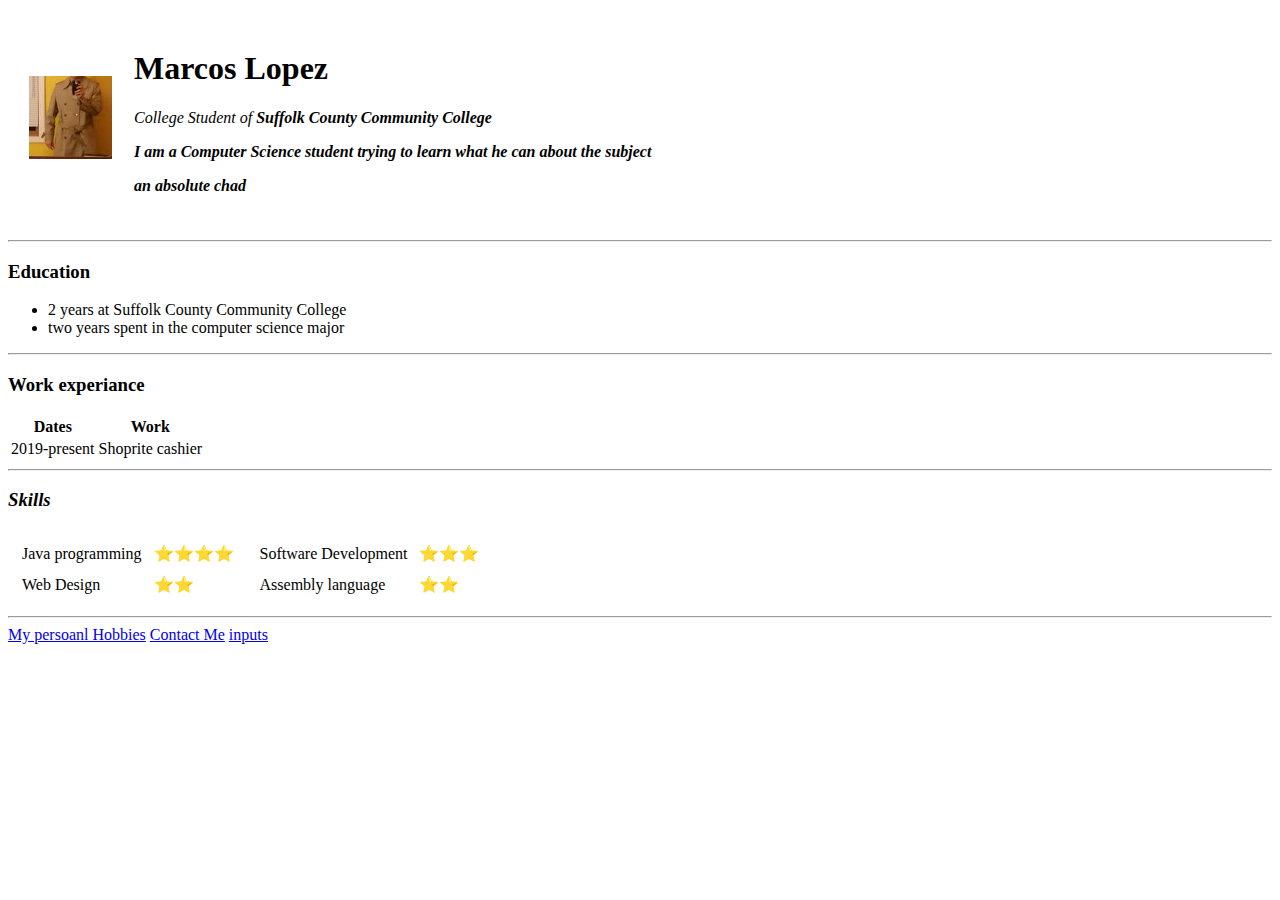
==== index.html @ 83c5ed4b "we added the initial cv files" ====
<!DOCTYPE html>
<html lang="en" dir="ltr">
  <head>
    <meta charset="utf-8">
    <title>Marcos Personal Website</title>
  </head>
  <body>
    <table cellspacing="20">
      <tr>
        <td><img src="trenchCoat.jpg" alt="Trench Coat M"></td>
        <td><h1>Marcos Lopez</h1>
        <p><em>College Student of <strong>Suffolk County Community College<strong><em></p>
        <p>I am a Computer Science student trying to learn what he can about the subject</p>
        <p><link>an absolute chad<link></p>
      </tr>
    </table>

    <hr>
    <h3>Education</h3>
    <ul>
      <li>2 years at Suffolk County Community College</li>
      <li>two years spent in the computer science major</li>
    </ul>

    <hr>

    <h3>Work experiance</h3>
    <table>
      <thead>
        <th>Dates</th>
        <th>Work</th>
      </thead>
      <tbody>
        <tr>
          <td>2019-present</td>
          <td>Shoprite cashier</td>
        </tr>
      </tbody>
      <tfoot>

      </tfoot>
    </table>

    <hr>

    <h3><em>Skills</em></h3>


    <table>
      <tr>
        <td>
          <table cellspacing="10">
            <tbody>
              <tr>
                <td>Java programming</td>
                <td>⭐⭐⭐⭐</td>
              </tr>
              <tr>
                <td>Web Design</td>
                <td>⭐⭐</td>
              </tr>
            </tbody>
          </table>
        </td>
        <td>
          <table cellspacing="10">
            <tbody>
              <tr>
                <td>Software Development</td>
                <td>⭐⭐⭐</td>
              </tr>
              <tr>
                <td>Assembly language </td>
                <td>⭐⭐</td>
              </tr>
            </tbody>
          </table>
        </td>
      </tr>
    </table>

    <hr>
    <a href="hobbies.html">My persoanl Hobbies</a>
    <a href="contact.html">Contact Me</a>
    <a href="inputs.html">inputs</a>



  </body>
</html>
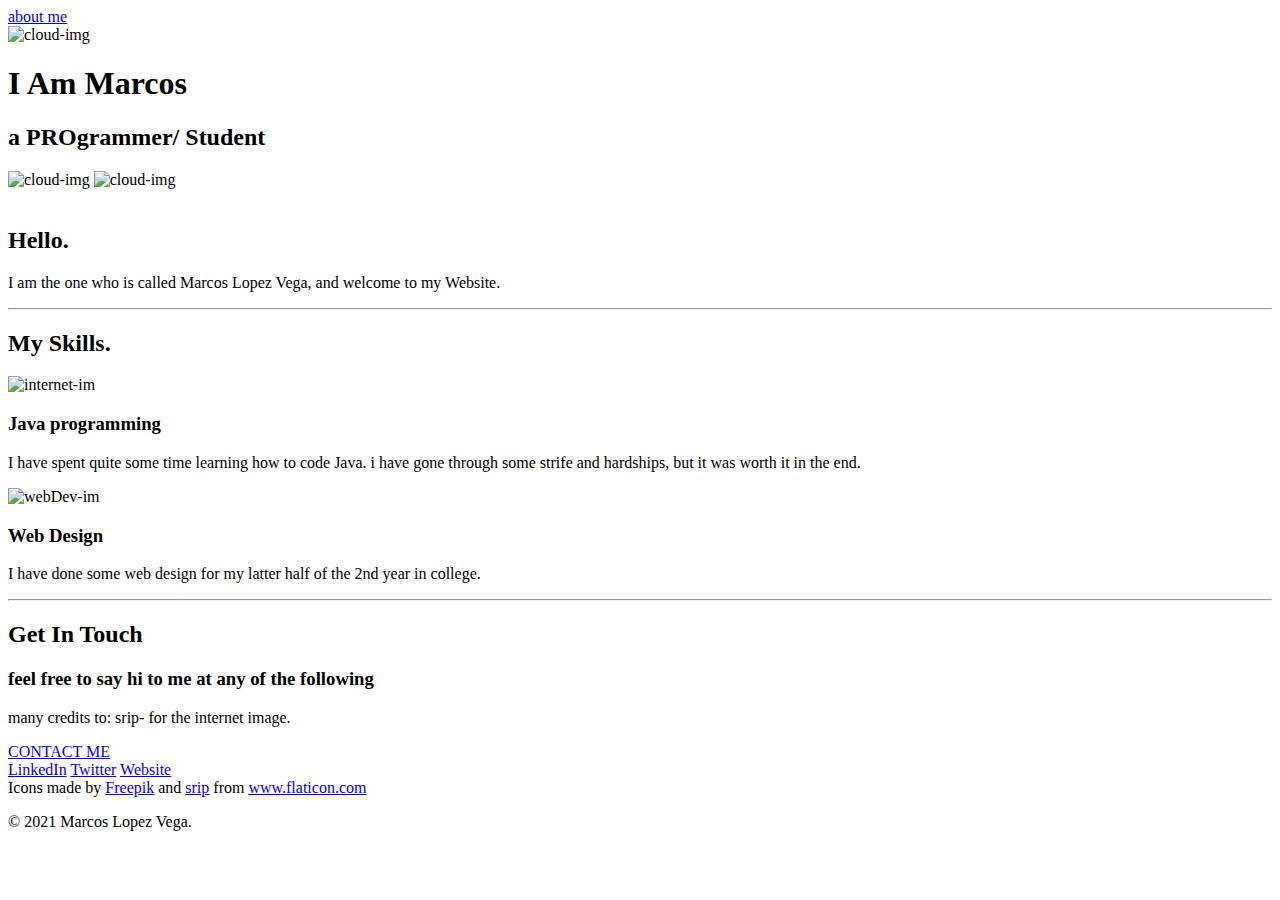
==== commit 4cdb7ae5: "Add files via upload" ====
--- a/index.html
+++ b/index.html
@@ -2,88 +2,68 @@
 <html lang="en" dir="ltr">
   <head>
     <meta charset="utf-8">
-    <title>Marcos Personal Website</title>
+    <title>Marcos' Personal Website</title>
+    <link rel="stylesheet" href="css/styles.css">
+    <link rel="icon" href="favicon.ico">
+    <link rel="preconnect" href="https://fonts.gstatic.com">
+<link href="https://fonts.googleapis.com/css2?family=Bree+Serif&family=PT+Sans:ital@1&family=Roboto&display=swap" rel="stylesheet">
+
   </head>
   <body>
-    <table cellspacing="20">
-      <tr>
-        <td><img src="trenchCoat.jpg" alt="Trench Coat M"></td>
-        <td><h1>Marcos Lopez</h1>
-        <p><em>College Student of <strong>Suffolk County Community College<strong><em></p>
-        <p>I am a Computer Science student trying to learn what he can about the subject</p>
-        <p><link>an absolute chad<link></p>
-      </tr>
-    </table>
+    <div class="menuBar">
+      <a href="aboutme.html">about me</a>
+    </div>
+    <div class="top">
+      <img id="top-cloud" src="images/cloud.png" alt="cloud-img">
+      <h1>I Am Marcos</h1>
+      <h2 >a <span class="pro">PRO</span>grammer/ Student</h2>
+      <img id="bottom-cloud"src="images/cloud.png" alt="cloud-img">
+      <img id="mountain" src="images/mountain.png" alt="cloud-img">
+    </div>
 
-    <hr>
-    <h3>Education</h3>
-    <ul>
-      <li>2 years at Suffolk County Community College</li>
-      <li>two years spent in the computer science major</li>
-    </ul>
+    <div class="middle">
+      <div class="profile">
+        <img class="myProfile"src="images/trenchCoat.jpg" alt="">
+        <h2>Hello.</h2>
+        <p class="intro">I am the one who is called Marcos Lopez Vega, and welcome to my Website.</p>
+      </div>
+      <hr>
+      <div class="skills">
+        <h2>My Skills.</h2>
+        <div class="skill-row">
+          <img class="internet"src="https://www.flaticon.com/svg/vstatic/svg/975/975645.svg?token=exp=1614808232~hmac=05bed3bda2dd0687e60f8068d7c35a24" alt="internet-im">
+          <h3>Java programming</h3>
+          <p>I have spent quite some time learning how to code Java. i have gone through some strife and hardships, but it was worth it in the end.</p>
+        </div>
+        <div class="skill-row">
+          <img class="web-design" src="https://www.flaticon.com/svg/vstatic/svg/524/524545.svg?token=exp=1614813550~hmac=deebfdc3617575c054f17894fbe67759" alt="webDev-im">
+          <h3>Web Design</h3>
+          <p>I have done some web design for my latter half of the 2nd year in college.</p>
+        </div>
+      </div>
+      <hr>
+      <div class="contact-me">
+        <h2>Get In Touch</h2>
+        <h3 >feel free to say hi to me at any of the following</h3>
+        <p class="contact-messege">many credits to: srip- for the internet image.</p>
+        <a class="btn" href="mailto:marlo-1990@hotmail.com">CONTACT ME</a>
 
-    <hr>
-
-    <h3>Work experiance</h3>
-    <table>
-      <thead>
-        <th>Dates</th>
-        <th>Work</th>
-      </thead>
-      <tbody>
-        <tr>
-          <td>2019-present</td>
-          <td>Shoprite cashier</td>
-        </tr>
-      </tbody>
-      <tfoot>
-
-      </tfoot>
-    </table>
-
-    <hr>
-
-    <h3><em>Skills</em></h3>
+      </div>
+    </div>
 
 
-    <table>
-      <tr>
-        <td>
-          <table cellspacing="10">
-            <tbody>
-              <tr>
-                <td>Java programming</td>
-                <td>⭐⭐⭐⭐</td>
-              </tr>
-              <tr>
-                <td>Web Design</td>
-                <td>⭐⭐</td>
-              </tr>
-            </tbody>
-          </table>
-        </td>
-        <td>
-          <table cellspacing="10">
-            <tbody>
-              <tr>
-                <td>Software Development</td>
-                <td>⭐⭐⭐</td>
-              </tr>
-              <tr>
-                <td>Assembly language </td>
-                <td>⭐⭐</td>
-              </tr>
-            </tbody>
-          </table>
-        </td>
-      </tr>
-    </table>
+    <div class="bottom">
+      <a class="footer-link" href="https://www.linkedin.com/">LinkedIn</a>
+      <a class="footer-link" href="https://www.facebook.com/">Twitter</a>
+      <a class="footer-link" href="https://www.appbrewery.co/">Website</a><br>
 
-    <hr>
-    <a href="hobbies.html">My persoanl Hobbies</a>
-    <a href="contact.html">Contact Me</a>
-    <a href="inputs.html">inputs</a>
+      Icons made by <a href="https://www.freepik.com" title="Freepik">Freepik</a>
+      and <a href="https://www.flaticon.com/authors/srip" title="srip">
+      srip</a> from <a href="https://www.flaticon.com/" title="Flaticon">www.flaticon.com</a>
+      <p class="copyright">© 2021 Marcos Lopez Vega.</p>
 
+
+    </div>
 
 
   </body>
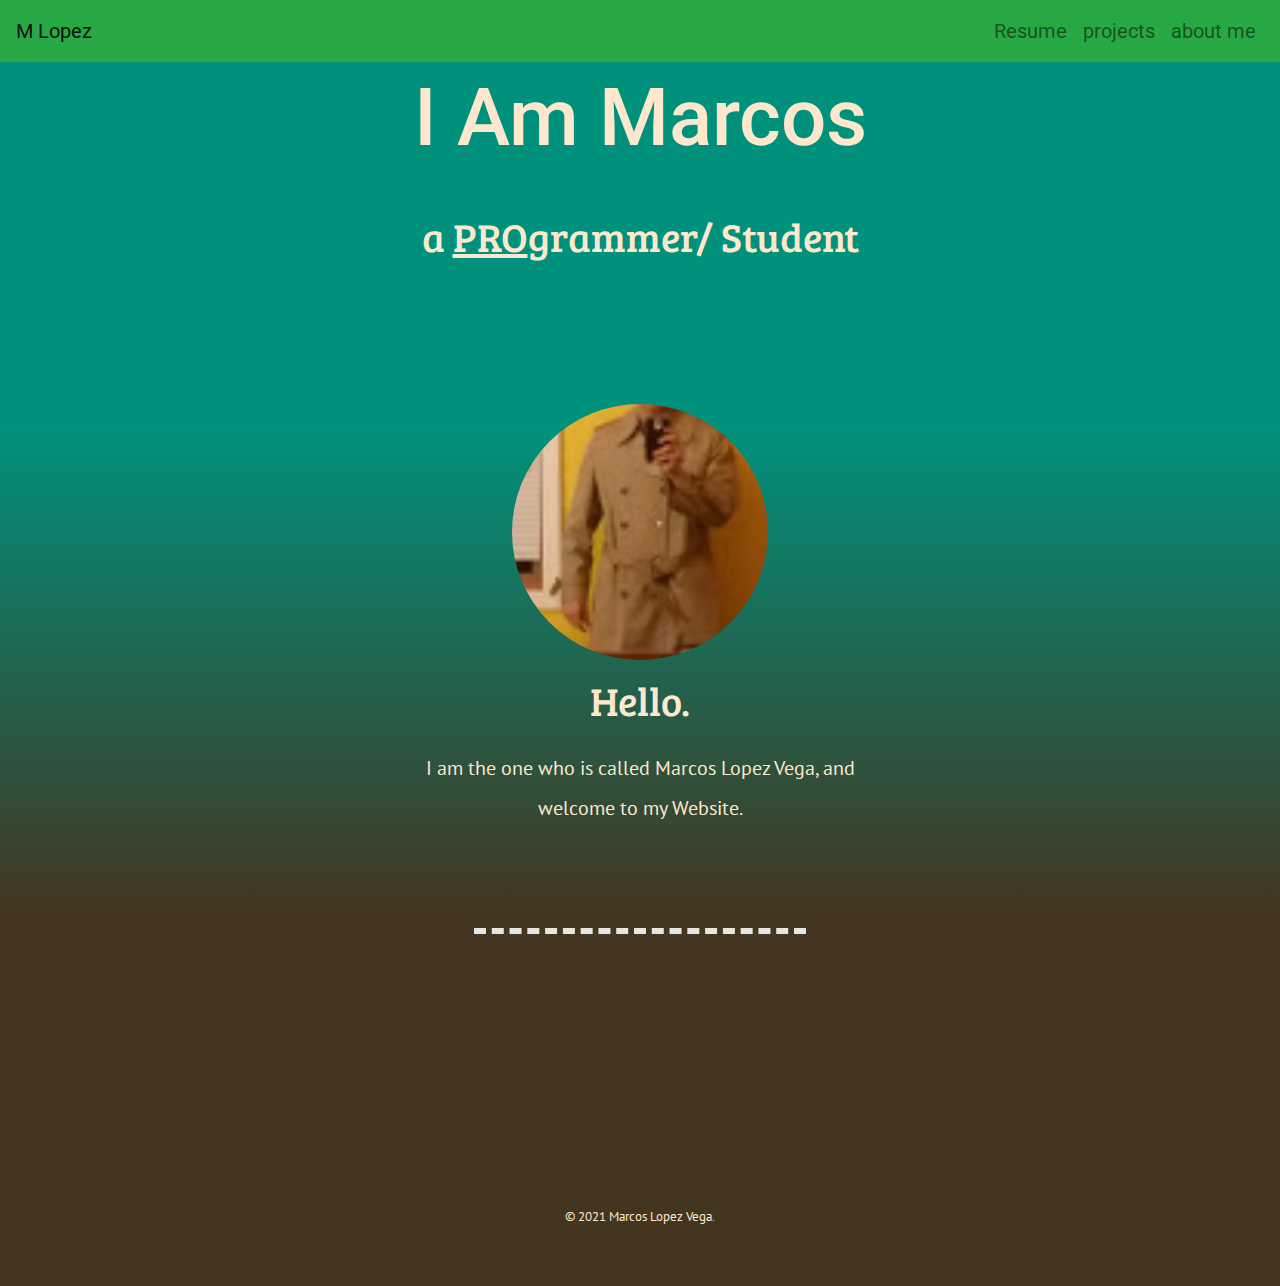
==== commit b2f3e8b7: "Update index.html" ====
--- a/index.html
+++ b/index.html
@@ -3,22 +3,46 @@
   <head>
     <meta charset="utf-8">
     <title>Marcos' Personal Website</title>
+
+    <link rel="stylesheet" href="https://maxcdn.bootstrapcdn.com/bootstrap/4.0.0/css/bootstrap.min.css" integrity="sha384-Gn5384xqQ1aoWXA+058RXPxPg6fy4IWvTNh0E263XmFcJlSAwiGgFAW/dAiS6JXm" crossorigin="anonymous">
     <link rel="stylesheet" href="css/styles.css">
+
     <link rel="icon" href="favicon.ico">
     <link rel="preconnect" href="https://fonts.gstatic.com">
 <link href="https://fonts.googleapis.com/css2?family=Bree+Serif&family=PT+Sans:ital@1&family=Roboto&display=swap" rel="stylesheet">
 
   </head>
   <body>
-    <div class="menuBar">
-      <a href="aboutme.html">about me</a>
+
+    <nav class="navbar navbar-expand-md navbar-light bg-success" id="navFixer">
+      <a class="navbar-brand" href="index.html">M Lopez</a>
+
+      <button class="navbar-toggler" type="button" data-toggle="collapse" data-target="#navbarTogglerDemo02" aria-controls="navbarTogglerDemo02" aria-expanded="false" aria-label="Toggle navigation">
+          <span class="navbar-toggler-icon"></span>
+        </button>
+
+      <div class="collapse navbar-collapse" id="navbarTogglerDemo02">
+      <ul class="navbar-nav ml-auto">
+        <li class="nav-item">
+            <a class="nav-link" href="resume.html">Resume</a>
+        </li>
+
+        <li class="nav-item">
+            <a class="nav-link" href="projects.html">projects</a>
+        </li>
+
+        <li class="nav-item">
+            <a class="nav-link" href="aboutme.html">about me</a>
+        </li>
+
+      </ul>
     </div>
+    </nav>
+
+
     <div class="top">
-      <img id="top-cloud" src="images/cloud.png" alt="cloud-img">
       <h1>I Am Marcos</h1>
       <h2 >a <span class="pro">PRO</span>grammer/ Student</h2>
-      <img id="bottom-cloud"src="images/cloud.png" alt="cloud-img">
-      <img id="mountain" src="images/mountain.png" alt="cloud-img">
     </div>
 
     <div class="middle">
@@ -28,42 +52,19 @@
         <p class="intro">I am the one who is called Marcos Lopez Vega, and welcome to my Website.</p>
       </div>
       <hr>
-      <div class="skills">
-        <h2>My Skills.</h2>
-        <div class="skill-row">
-          <img class="internet"src="https://www.flaticon.com/svg/vstatic/svg/975/975645.svg?token=exp=1614808232~hmac=05bed3bda2dd0687e60f8068d7c35a24" alt="internet-im">
-          <h3>Java programming</h3>
-          <p>I have spent quite some time learning how to code Java. i have gone through some strife and hardships, but it was worth it in the end.</p>
-        </div>
-        <div class="skill-row">
-          <img class="web-design" src="https://www.flaticon.com/svg/vstatic/svg/524/524545.svg?token=exp=1614813550~hmac=deebfdc3617575c054f17894fbe67759" alt="webDev-im">
-          <h3>Web Design</h3>
-          <p>I have done some web design for my latter half of the 2nd year in college.</p>
-        </div>
-      </div>
-      <hr>
-      <div class="contact-me">
-        <h2>Get In Touch</h2>
-        <h3 >feel free to say hi to me at any of the following</h3>
-        <p class="contact-messege">many credits to: srip- for the internet image.</p>
-        <a class="btn" href="mailto:marlo-1990@hotmail.com">CONTACT ME</a>
 
-      </div>
     </div>
 
+    <div class="bottom">
+      
 
-    <div class="bottom">
-      <a class="footer-link" href="https://www.linkedin.com/">LinkedIn</a>
-      <a class="footer-link" href="https://www.facebook.com/">Twitter</a>
-      <a class="footer-link" href="https://www.appbrewery.co/">Website</a><br>
-
-      Icons made by <a href="https://www.freepik.com" title="Freepik">Freepik</a>
-      and <a href="https://www.flaticon.com/authors/srip" title="srip">
-      srip</a> from <a href="https://www.flaticon.com/" title="Flaticon">www.flaticon.com</a>
       <p class="copyright">© 2021 Marcos Lopez Vega.</p>
 
+    </div>
 
-    </div>
+<script src="https://code.jquery.com/jquery-3.2.1.slim.min.js" integrity="sha384-KJ3o2DKtIkvYIK3UENzmM7KCkRr/rE9/Qpg6aAZGJwFDMVNA/GpGFF93hXpG5KkN" crossorigin="anonymous"></script>
+<script src="https://cdnjs.cloudflare.com/ajax/libs/popper.js/1.12.9/umd/popper.min.js" integrity="sha384-ApNbgh9B+Y1QKtv3Rn7W3mgPxhU9K/ScQsAP7hUibX39j7fakFPskvXusvfa0b4Q" crossorigin="anonymous"></script>
+<script src="https://maxcdn.bootstrapcdn.com/bootstrap/4.0.0/js/bootstrap.min.js" integrity="sha384-JZR6Spejh4U02d8jOt6vLEHfe/JQGiRRSQQxSfFWpi1MquVdAyjUar5+76PVCmYl" crossorigin="anonymous"></script>
 
 
   </body>
--- a/css/styles.css
+++ b/css/styles.css
@@ -0,0 +1,174 @@
+
+body{
+  margin: 0px;
+  color: #fde8cd;
+  text-align: center;
+  font-family: 'Roboto', sans-serif;
+  font-size: 20px;
+}
+
+h1{
+  margin: 50px auto 30px auto;
+  font-size: 5rem; 16px = 100% = 1em
+  font-family: 'Bree Serif', serif;
+  color: #fde8cd;
+}
+
+h2{
+  font-family: 'Bree Serif', serif;
+  font-size: 2.5rem;
+  line-height: 2;
+  color: #fde8cd;
+  font-weight: normal;
+}
+
+h3{
+  font-family: 'Bree Serif', serif;
+  color: #75cfb8;
+}
+
+p{
+  font-family: 'PT Sans', sans-serif;
+  line-height: 2;
+}
+
+hr{
+  border: dashed 6px;
+  border-bottom: none;
+  width: 25%;
+  margin: 100px auto;
+  color: #e7e6e1;
+}
+
+a{
+  color: #fde8cd;
+  text-decoration: none;
+}
+
+a:hover{
+  color: #bbdfc8;
+}
+
+.skill-row{
+  width: 50%;
+  margin: 100px auto 100px auto;
+  text-align: left;
+}
+
+.menuBar{
+  background-color: #6ddccf;
+}
+
+.top{
+  background-color: #00917c;
+  color: #fde8cd;
+  padding: 20px;
+}
+
+.middle{
+  background: rgb(67,53,32);
+  background: linear-gradient(0deg, rgba(67,53,32,1) 26%, rgba(0,145,124,1) 85%);
+  padding: 100px 0px;
+}
+
+.bottom{
+  background-color: #433520;
+  padding: 50px 0 20px;
+  color: black;
+}
+
+.pro{
+  text-decoration: underline;
+}
+
+.contact-messege{
+  width: 40%;
+  margin: 40px auto 60px;
+}
+
+.internet{
+  padding-right: 30px;
+  float: left;
+  width: 25%;
+}
+
+
+.web-design{
+  padding-left: 30px;
+  float: right;
+  width: 25%;
+}
+
+.intro{
+  width: 35%;
+  margin: auto;
+}
+
+.copyright{
+  color: #fde8cd;
+  font-size: 0.80rem;
+  padding: 20px 0px;
+}
+
+#mountain{
+  margin: 0 auto 0 auto;
+}
+
+#bottom-cloud{
+  position: absolute;
+}
+
+#top-cloud{
+  position: relative;
+  left: 250px;
+}
+
+#navFixer{
+  position: fixed;
+  width: 100%;
+}
+
+.myProfile{
+  width: 20%;
+  border-radius: 100%;
+}
+
+.btn {
+   background: #0CF4FF;
+   background-image: -webkit-linear-gradient(top, #0CF4FF, #009F7A);
+   background-image: -moz-linear-gradient(top, #0CF4FF, #009F7A);
+   background-image: -ms-linear-gradient(top, #0CF4FF, #009F7A);
+   background-image: -o-linear-gradient(top, #0CF4FF, #009F7A);
+   background-image: -webkit-gradient(to bottom, #0CF4FF, #009F7A);
+   -webkit-border-radius: 8px;
+   -moz-border-radius: 8px;
+   border-radius: 8px;
+   color: #FFFFFF;
+   font-family: 'Bree Serif', serif;
+   font-size: 35px;
+   font-weight: 200;
+   padding: 30px;
+   -webkit-box-shadow: 1px 1px 10px 0 #000000;
+   -moz-box-shadow: 1px 1px 10px 0 #000000;
+   box-shadow: 1px 1px 10px 0 #000000;
+   text-shadow: 1px 1px 20px #000000;
+   border: solid #FFFFFF 0;
+   text-decoration: none;
+   display: inline-block;
+   cursor: pointer;
+   text-align: center;
+}
+
+.btn:hover {
+   border: solid #337FED 1px;
+   background: #1E62D0;
+   background-image: -webkit-linear-gradient(top, #1E62D0, #3D94F6);
+   background-image: -moz-linear-gradient(top, #1E62D0, #3D94F6);
+   background-image: -ms-linear-gradient(top, #1E62D0, #3D94F6);
+   background-image: -o-linear-gradient(top, #1E62D0, #3D94F6);
+   background-image: -webkit-gradient(to bottom, #1E62D0, #3D94F6);
+   -webkit-border-radius: 20px;
+   -moz-border-radius: 20px;
+   border-radius: 20px;
+   text-decoration: none;
+}
